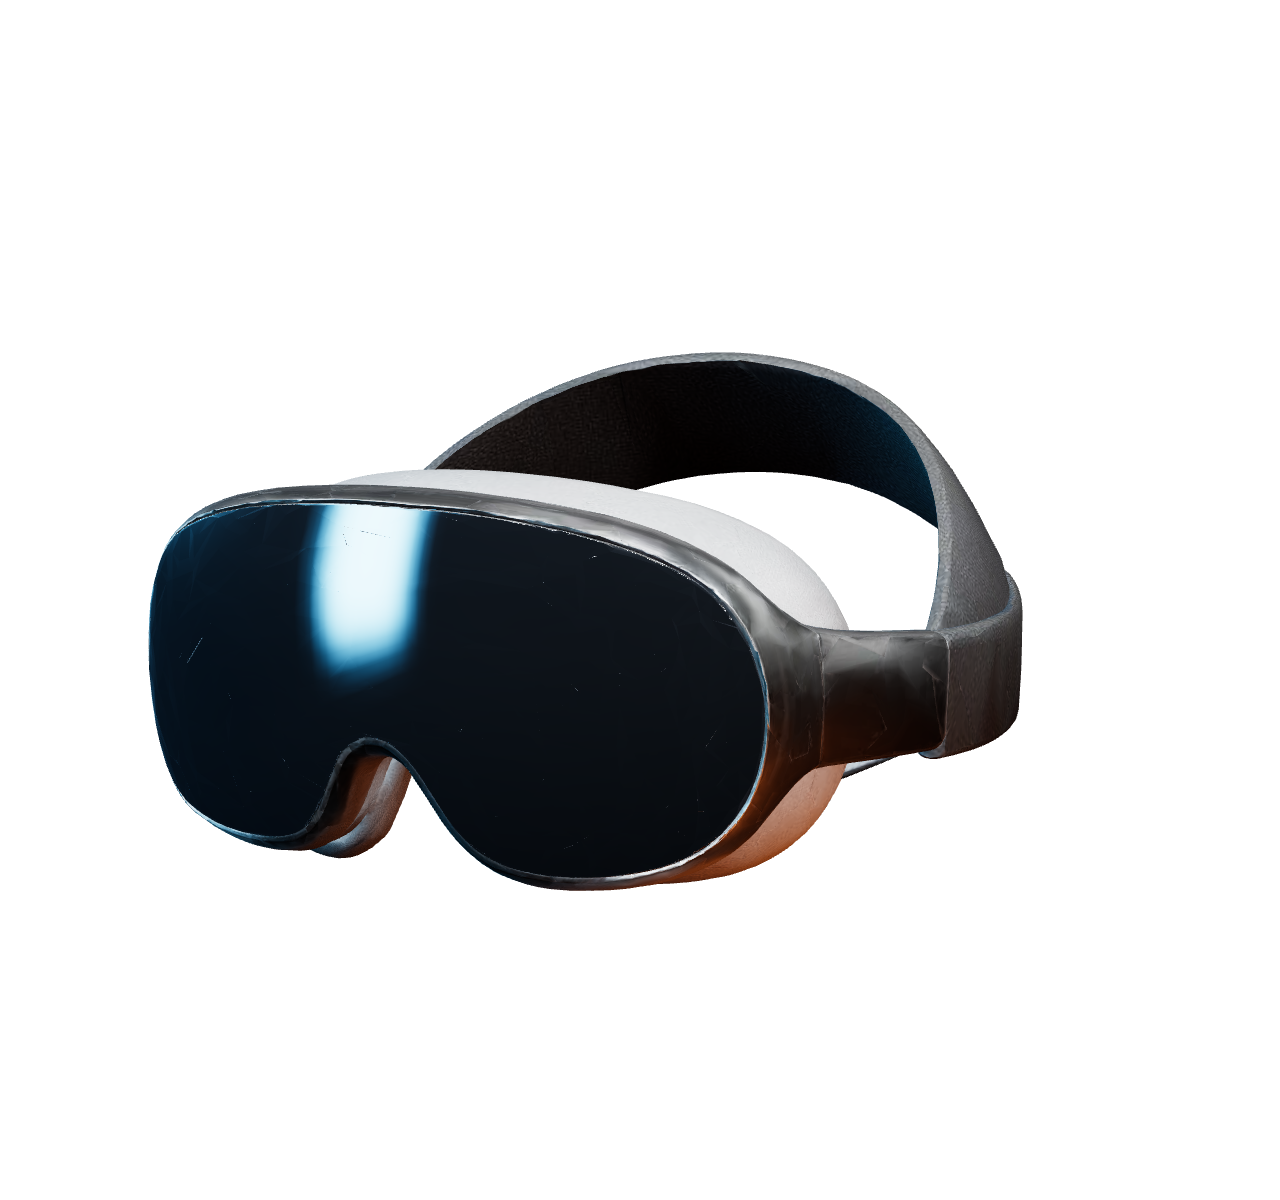
==== tools/poster.html @ 3830674b "Add VIZOR VR club demo site with 3D hero scene Single-page immersive site: three.js hero (helmet GLB" ====
<!doctype html>
<!-- Службова сторінка (не частина сайту): рендерить шолом на прозорому тлі для постера.
     Використовується скриптом tools/render-assets.mjs. -->
<html lang="uk">
<head>
<meta charset="utf-8">
<title>poster</title>
<link rel="stylesheet" href="../styles.css">
<style>html,body{margin:0;background:transparent!important}canvas{display:block;width:1200px;height:1200px}</style>
<script type="importmap">
{ "imports": { "three": "../assets/vendor/three/build/three.module.min.js", "three/addons/": "../assets/vendor/three/addons/" } }
</script>
</head>
<body>
<canvas id="c" width="1200" height="1200"></canvas>
<script type="module">
import * as THREE from 'three';
import { makeRenderer, setupLook, loadHelmet, readPalette, FOV, CAM_Z, POSTER_SPAN, BASE_ROT } from '../scene.js';
const q = new URLSearchParams(location.search);
const canvas = document.getElementById('c');
const renderer = makeRenderer(canvas, 1);
renderer.setPixelRatio(1);
renderer.setSize(1200, 1200, false);
const scene = new THREE.Scene();
const camera = new THREE.PerspectiveCamera(FOV, 1, 0.1, 60);
camera.position.set(0, 0, CAM_Z);
setupLook(renderer, scene, readPalette());
const helmet = await loadHelmet();
const vh = 2 * CAM_Z * Math.tan(THREE.MathUtils.degToRad(FOV / 2));
const rig = new THREE.Group();
rig.scale.setScalar(vh / POSTER_SPAN);
rig.add(helmet);
scene.add(rig);
if (q.has('ry')) helmet.rotation.y = parseFloat(q.get('ry'));
if (q.has('rx')) helmet.rotation.x = parseFloat(q.get('rx'));
renderer.render(scene, camera);
window.__png = canvas.toDataURL('image/png');
window.__done = true;
</script>
</body>
</html>
---- styles.css ----
/* VIZOR — VR-клуб, Суми. Мобільна версія спочатку.
   Палітру підібрано в OKLCH (див. DESIGN.md і tools/contrast.mjs); hex потрібен, щоб ті самі
   значення читала 3D-сцена. Кольори стрічки й світла беруться лише з цих шести змінних. */
:root {
  --bg: #0A0F14;        /* oklch(0.165 0.014 250) — тоноване скло */
  --surface: #151D25;   /* oklch(0.225 0.020 250) — анодований графіт */
  --text: #ECF1F5;      /* oklch(0.955 0.008 250) */
  --muted: #A1ACB9;     /* oklch(0.740 0.022 250) */
  --accent: #F38230;    /* oklch(0.720 0.165 52)  — помаранчевий анод, головна кнопка */
  --accent-2: #5BBEED;  /* oklch(0.760 0.115 232) — крижаний блік, деталі */

  --line: color-mix(in oklab, var(--muted) 22%, transparent);
  --line-strong: color-mix(in oklab, var(--muted) 42%, transparent);
  --glass: color-mix(in oklab, var(--surface) 72%, transparent);

  --font-display: 'Geologica', 'Onest', system-ui, sans-serif;
  --font-body: 'Onest', system-ui, -apple-system, 'Segoe UI', sans-serif;

  /* Шкала з шести розмірів */
  --fs-xs: 0.8125rem;
  --fs-sm: 0.9375rem;
  --fs-base: 1.0625rem;
  --fs-lg: 1.375rem;
  --fs-xl: clamp(1.75rem, 1.2rem + 2.4vw, 2.75rem);
  --fs-hero: clamp(2.25rem, 0.9rem + 6.4vw, 5.5rem);

  --radius: 18px;
  --radius-sm: 12px;
  --wrap: 1160px;
  --gutter: 20px;
  --section: 72px;
  --nav-h: 60px;

  /* Сторона квадрата постера/шолома на першому екрані */
  --helm: min(88vw, 54svh, 640px);
}
@media (min-width: 768px) {
  :root { --gutter: 32px; --section: 112px; --nav-h: 68px; }
}

*, *::before, *::after { box-sizing: border-box; }
html { scroll-behavior: smooth; scroll-padding-top: calc(var(--nav-h) + 12px); -webkit-text-size-adjust: 100%; }
body {
  margin: 0; background: var(--bg); color: var(--text);
  font-family: var(--font-body); font-size: var(--fs-base); line-height: 1.55;
  -webkit-font-smoothing: antialiased; text-rendering: optimizeLegibility;
  overflow-x: clip;
}
img, svg, canvas { display: block; max-width: 100%; }
img { height: auto; }
h1, h2, h3, p, ul, ol, dl, dd, figure, blockquote { margin: 0; }
ul, ol { padding: 0; list-style: none; }
a { color: inherit; }
button, input, select, textarea { font: inherit; color: inherit; }
:focus-visible { outline: 2px solid var(--accent-2); outline-offset: 3px; border-radius: 6px; }
::selection { background: var(--accent-2); color: var(--bg); }

.sr-only {
  position: absolute; width: 1px; height: 1px; padding: 0; margin: -1px;
  overflow: hidden; clip: rect(0 0 0 0); white-space: nowrap; border: 0;
}
.skip {
  position: absolute; left: 12px; top: -60px; z-index: 100; padding: 10px 16px;
  background: var(--text); color: var(--bg); border-radius: 999px; font-size: var(--fs-sm); font-weight: 600;
  text-decoration: none; transition: top .15s;
}
.skip:focus { top: 12px; }
.wrap { width: min(100% - 2 * var(--gutter), var(--wrap)); margin-inline: auto; }

/* ---------- Навігація ---------- */
.nav {
  position: fixed; inset: 0 0 auto 0; z-index: 50; height: var(--nav-h);
  border-bottom: 1px solid transparent;
  transition: background-color .25s, border-color .25s;
}
.nav.is-stuck, .nav.is-open {
  background: color-mix(in oklab, var(--bg) 82%, transparent);
  -webkit-backdrop-filter: blur(16px) saturate(1.3); backdrop-filter: blur(16px) saturate(1.3);
  border-bottom-color: var(--line);
}
.nav__in { height: 100%; display: flex; align-items: center; justify-content: space-between; gap: 16px; }
.logo {
  display: inline-flex; align-items: center; gap: 10px; text-decoration: none;
  font-family: var(--font-display); font-weight: 600; font-size: var(--fs-base); letter-spacing: 0.16em;
}
.logo svg { width: 30px; height: 18px; }
.nav__links {
  display: none; position: absolute; left: 0; right: 0; top: var(--nav-h);
  background: color-mix(in oklab, var(--bg) 96%, transparent);
  border-bottom: 1px solid var(--line); padding: 8px var(--gutter) 20px;
}
.nav.is-open .nav__links { display: block; }
.nav__links a {
  display: block; padding: 13px 0; text-decoration: none; color: var(--text);
  font-size: var(--fs-base); border-bottom: 1px solid var(--line);
}
.nav__right { display: flex; align-items: center; gap: 8px; }
.nav__contact { display: none; font-size: var(--fs-sm); color: var(--muted); text-decoration: none; padding: 8px 4px; }
.nav__cta {
  display: inline-flex; align-items: center; min-height: 40px; padding: 0 16px; border-radius: 999px;
  background: var(--accent); color: var(--bg); font-size: var(--fs-sm); font-weight: 600; text-decoration: none;
  opacity: 0; visibility: hidden; transform: translateY(-4px);
  transition: opacity .25s, transform .25s, visibility .25s;
}
.nav.is-stuck .nav__cta { opacity: 1; visibility: visible; transform: none; }
.nav__toggle {
  width: 44px; height: 44px; border: 1px solid var(--line-strong); border-radius: 999px; background: transparent;
  display: grid; place-items: center; cursor: pointer;
}
.nav__toggle span, .nav__toggle span::before {
  content: ''; display: block; width: 16px; height: 1.5px; background: var(--text); transition: transform .2s;
}
.nav__toggle span { transform: translateY(-3px); }
.nav__toggle span::before { transform: translateY(6px); }
.nav.is-open .nav__toggle span { transform: rotate(45deg); }
.nav.is-open .nav__toggle span::before { transform: rotate(-90deg); }

@media (min-width: 960px) {
  .nav__toggle { display: none; }
  .nav__links {
    display: flex; position: static; background: none; border: 0; padding: 0; gap: 4px;
  }
  .nav__links a {
    padding: 8px 12px; border: 0; font-size: var(--fs-sm); color: var(--muted); border-radius: 999px;
    transition: color .2s, background-color .2s;
  }
  .nav__links a:hover { color: var(--text); background: color-mix(in oklab, var(--muted) 12%, transparent); }
  .nav__links .only-mobile { display: none; }
  .nav__contact { display: inline-block; transition: color .2s; }
  .nav__contact:hover { color: var(--text); }
  .nav__right { gap: 16px; min-width: 150px; justify-content: flex-end; }
  .logo { min-width: 150px; }
}

/* ---------- Перший екран ---------- */
.hero {
  position: relative; isolation: isolate; overflow: hidden;
  min-height: max(100svh, 620px);
  display: flex; flex-direction: column; align-items: center;
  padding: calc(var(--nav-h) + clamp(20px, 5svh, 72px)) var(--gutter) calc(var(--helm) * 0.62);
  text-align: center;
}
.hero::after { /* плавний перехід сцени в контент */
  content: ''; position: absolute; inset: auto 0 0 0; height: 90px; z-index: 3; pointer-events: none;
  background: linear-gradient(to top, var(--bg), transparent);
}
.hero__canvas, .hero__ribbon, .hero__poster { position: absolute; pointer-events: none; user-select: none; }
.hero__canvas { inset: 0; width: 100%; height: 100%; z-index: 1; opacity: 0; }
.hero__ribbon {
  z-index: 0; left: 50%; bottom: 0; height: 55%; width: auto; max-width: none;
  transform: translateX(-50%); transition: opacity .9s ease;
}
.hero__poster {
  z-index: 2; left: 50%; top: calc(100% - var(--helm) * 0.37);
  width: var(--helm); height: var(--helm); transform: translate(-50%, -50%);
  transition: opacity .5s ease;
}
.hero.is-live .hero__canvas { opacity: 1; transition: opacity .9s ease; }
.hero.is-live .hero__ribbon { opacity: 0; }
.hero.has-helmet .hero__poster { opacity: 0; }
.hero.is-static .hero__canvas { display: none; }

.hero__content { position: relative; z-index: 4; display: flex; flex-direction: column; align-items: center; max-width: 880px; }
.pill {
  display: inline-flex; align-items: center; gap: 8px; min-height: 32px; padding: 4px 14px 4px 6px;
  border: 1px solid var(--line-strong); border-radius: 999px; background: var(--glass);
  font-size: var(--fs-xs); color: var(--muted); letter-spacing: 0.01em;
}
.pill__ico { width: 22px; height: 22px; border-radius: 50%; display: grid; place-items: center; background: color-mix(in oklab, var(--accent-2) 22%, transparent); color: var(--accent-2); }
.pill__ico svg { width: 12px; height: 12px; }
.hero h1 {
  margin-top: clamp(18px, 3svh, 28px);
  font-family: var(--font-display); font-weight: 600; font-size: var(--fs-hero);
  line-height: 1.04; letter-spacing: -0.035em; text-wrap: balance;
  background: linear-gradient(180deg, var(--text) 30%, color-mix(in oklab, var(--accent-2) 48%, var(--text)) 100%);
  -webkit-background-clip: text; background-clip: text; color: transparent;
  padding-bottom: 0.08em;
}
.hero h1 span { display: block; }
.hero__sub { margin-top: clamp(12px, 2svh, 20px); max-width: 34em; color: var(--muted); font-size: var(--fs-base); text-wrap: balance; }
.btn-hero {
  margin-top: clamp(20px, 3.4svh, 34px);
  display: inline-flex; align-items: center; gap: 14px; min-height: 56px; padding: 6px 6px 6px 26px;
  border-radius: 999px; background: var(--text); color: var(--bg); text-decoration: none;
  font-weight: 600; font-size: var(--fs-base);
  box-shadow: 0 10px 40px -12px color-mix(in oklab, var(--accent-2) 50%, transparent);
  transition: transform .2s ease, box-shadow .2s ease;
}
.btn-hero__ico {
  width: 44px; height: 44px; border-radius: 50%; background: var(--accent); color: var(--bg);
  display: grid; place-items: center; transition: transform .25s ease;
}
.btn-hero__ico svg { width: 18px; height: 18px; }
.btn-hero:hover { transform: translateY(-2px); }
.btn-hero:hover .btn-hero__ico { transform: translateX(3px); }
@media (min-width: 768px) {
  .hero__sub { font-size: var(--fs-lg); line-height: 1.4; }
}

/* ---------- Секції ---------- */
.section { padding-block: var(--section); position: relative; }
.section--band { background: var(--surface); --notch: var(--surface); --card: var(--bg); }
.section { --notch: var(--bg); --card: var(--surface); }
.head { max-width: 720px; margin-bottom: clamp(28px, 5vw, 56px); }
.eyebrow {
  display: inline-flex; align-items: center; gap: 10px; margin-bottom: 14px;
  font-size: var(--fs-xs); font-weight: 600; letter-spacing: 0.14em; text-transform: uppercase; color: var(--accent-2);
}
.eyebrow::before { /* шкала трекінгу */
  content: ''; width: 34px; height: 9px;
  background: repeating-linear-gradient(90deg, currentColor 0 1.5px, transparent 1.5px 6px);
  opacity: .8;
}
h2 {
  font-family: var(--font-display); font-weight: 600; font-size: var(--fs-xl);
  line-height: 1.1; letter-spacing: -0.025em; text-wrap: balance;
}
.head p { margin-top: 14px; color: var(--muted); max-width: 38em; }
h3 { font-family: var(--font-display); font-weight: 500; font-size: var(--fs-lg); line-height: 1.2; letter-spacing: -0.015em; }

.btn {
  display: inline-flex; align-items: center; justify-content: center; gap: 10px;
  min-height: 52px; padding: 0 24px; border-radius: 999px; border: 1px solid transparent;
  font-weight: 600; font-size: var(--fs-base); text-decoration: none; cursor: pointer;
  transition: transform .2s ease, background-color .2s, border-color .2s, opacity .2s;
}
.btn svg { width: 20px; height: 20px; flex: none; }
.btn:hover { transform: translateY(-2px); }
.btn--accent { background: var(--accent); color: var(--bg); }
.btn--ghost { background: transparent; color: var(--text); border-color: var(--line-strong); }
.btn--ghost:hover { border-color: var(--text); }
.btn[disabled] { opacity: .6; cursor: progress; transform: none; }

/* Заглушки фото: замініть src на .webp, підпис-figcaption приберіть */
.ph { position: relative; overflow: hidden; border-radius: var(--radius-sm); background: var(--surface); }
.ph img { width: 100%; height: 100%; object-fit: cover; }
.ph figcaption {
  position: absolute; inset: 0; display: flex; flex-direction: column; justify-content: flex-end; gap: 4px;
  padding: 16px; font-size: var(--fs-xs); line-height: 1.4; color: var(--muted);
}
.ph figcaption b { color: var(--text); font-weight: 600; letter-spacing: 0.1em; text-transform: uppercase; }

/* ---------- Формати ---------- */
.formats { display: grid; gap: 16px; }
.format {
  display: flex; flex-direction: column; background: var(--card); border: 1px solid var(--line);
  border-radius: var(--radius); overflow: hidden; transition: border-color .25s, transform .25s;
}
.format:hover { border-color: var(--line-strong); transform: translateY(-3px); }
.format .ph { border-radius: 0; aspect-ratio: 16 / 9; }
.format__body { padding: 22px 20px 24px; display: flex; flex-direction: column; gap: 12px; flex: 1; }
.format__body > p { color: var(--muted); font-size: var(--fs-sm); }
.specs { display: grid; grid-template-columns: 1fr 1fr; gap: 1px; margin-top: auto; background: var(--line); border: 1px solid var(--line); border-radius: var(--radius-sm); overflow: hidden; }
.specs div { background: var(--card); padding: 10px 12px; }
.specs dt { font-size: var(--fs-xs); color: var(--muted); }
.specs dd { font-size: var(--fs-sm); font-weight: 500; }
@media (min-width: 768px) {
  .formats { grid-template-columns: 1fr 1fr; gap: 20px; }
  .format__body { padding: 26px 26px 28px; }
}

/* ---------- Ігри ---------- */
.games { display: grid; grid-template-columns: 1fr 1fr; gap: 12px; }
.game {
  position: relative; display: flex; flex-direction: column; gap: 8px; min-height: 172px;
  padding: 16px; background: var(--card); border: 1px solid var(--line); border-radius: var(--radius-sm);
  transition: border-color .25s, transform .25s;
}
.game:hover { border-color: var(--accent-2); transform: translateY(-3px); }
.game__genre { font-size: var(--fs-xs); color: var(--accent-2); letter-spacing: 0.04em; }
.game h3 { font-size: var(--fs-base); font-weight: 600; }
.game p { font-size: var(--fs-xs); color: var(--muted); line-height: 1.45; }
.game__age {
  margin-top: auto; align-self: flex-start; padding: 3px 10px; border-radius: 999px;
  border: 1px solid var(--line-strong); font-size: var(--fs-xs); font-weight: 600; font-variant-numeric: tabular-nums;
}
.note { margin-top: 20px; font-size: var(--fs-sm); color: var(--muted); }
@media (min-width: 768px) {
  .games { grid-template-columns: repeat(4, 1fr); gap: 16px; }
  .game { padding: 20px; min-height: 200px; }
  .game h3 { font-size: var(--fs-lg); font-weight: 500; }
  .game p { font-size: var(--fs-sm); }
}

/* ---------- Ціни: квитки на сесію (фірмова деталь) ---------- */
.tickets { display: grid; gap: 12px; }
.ticket {
  position: relative; display: grid; grid-template-columns: 78px 1fr; align-items: stretch;
  background: var(--card); border-radius: 14px; text-decoration: none; color: inherit;
  transition: transform .25s;
}
a.ticket:hover { transform: translateY(-3px); }
.ticket__stub {
  position: relative; display: flex; flex-direction: column; justify-content: space-between; gap: 10px;
  padding: 16px 12px 16px 16px; border-right: 1.5px dashed var(--line-strong);
  grid-row: 1 / span 2;
}
.ticket__stub::before, .ticket__stub::after { /* перфорація */
  content: ''; position: absolute; right: -8px; width: 15px; height: 15px; border-radius: 50%; background: var(--notch);
}
.ticket__stub::before { top: -8px; }
.ticket__stub::after { bottom: -8px; }
.ticket__slot { font-family: var(--font-display); font-weight: 600; font-size: var(--fs-sm); letter-spacing: 0.06em; color: var(--accent-2); }
.ticket__time { font-size: var(--fs-xs); color: var(--muted); font-variant-numeric: tabular-nums; line-height: 1.3; }
.ticket__time b { display: block; font-family: var(--font-display); font-size: var(--fs-lg); font-weight: 500; color: var(--text); }
.ticket__body { padding: 16px 12px 16px 18px; display: flex; flex-direction: column; justify-content: center; gap: 4px; min-width: 0; }
.ticket__body h3 { font-size: var(--fs-base); font-weight: 600; }
.ticket__body p { font-size: var(--fs-xs); color: var(--muted); line-height: 1.45; }
.ticket__price {
  grid-column: 2; padding: 0 16px 16px 18px; display: flex; align-items: baseline; gap: 8px; white-space: nowrap;
}
.ticket__body { padding-bottom: 10px; }
.ticket__price b { font-family: var(--font-display); font-weight: 600; font-size: var(--fs-lg); font-variant-numeric: tabular-nums; }
.ticket__price span { font-size: var(--fs-xs); color: var(--muted); }
.ticket--party { margin-top: 12px; grid-template-columns: 78px 1fr; }
.ticket--party .ticket__slot { color: var(--accent); }
.ticket--party .ticket__body { padding-block: 22px; gap: 10px; }
.ticket--party h3 { font-size: var(--fs-lg); font-weight: 500; }
.ticket--party ul { display: grid; gap: 6px; font-size: var(--fs-sm); color: var(--muted); }
.ticket--party li { padding-left: 18px; position: relative; }
.ticket--party li::before { content: ''; position: absolute; left: 0; top: .6em; width: 8px; height: 1.5px; background: var(--accent); }
.ticket--party .ticket__price { flex-direction: column; align-items: flex-start; padding: 0 16px 22px 18px; gap: 12px; }
.ticket--party .ticket__price b { font-size: var(--fs-xl); }
@media (min-width: 768px) {
  .tickets { grid-template-columns: 1fr 1fr; gap: 16px; }
  .ticket { grid-template-columns: 96px 1fr auto; }
  .ticket__stub { padding: 20px 14px 20px 20px; grid-row: auto; }
  .ticket__body { padding: 20px 16px 20px 22px; }
  .ticket__body p { font-size: var(--fs-sm); }
  .ticket__price { grid-column: auto; padding: 20px 24px 20px 4px; flex-direction: column; align-items: flex-end; justify-content: center; gap: 0; text-align: right; }
  .ticket--party { grid-column: 1 / -1; grid-template-columns: 96px 1fr auto; margin-top: 8px; }
  .ticket--party .ticket__price { grid-column: auto; align-items: flex-end; text-align: right; padding: 22px 28px 22px 8px; }
  .ticket--party ul { grid-template-columns: 1fr 1fr; column-gap: 24px; }
}

/* ---------- Як це працює ---------- */
.steps { display: grid; gap: 28px; counter-reset: step; }
.step { position: relative; padding-left: 62px; counter-increment: step; }
.step::before {
  content: '0' counter(step); position: absolute; left: 0; top: -2px;
  font-family: var(--font-display); font-weight: 500; font-size: var(--fs-lg); color: var(--accent-2); font-variant-numeric: tabular-nums;
}
.step::after { /* шкала */
  content: ''; position: absolute; left: 4px; top: 36px; bottom: -22px; width: 9px;
  background: repeating-linear-gradient(180deg, var(--line-strong) 0 1.5px, transparent 1.5px 7px);
}
.step:last-child::after { display: none; }
.step p { margin-top: 8px; color: var(--muted); font-size: var(--fs-sm); }
@media (min-width: 900px) {
  .steps { grid-template-columns: repeat(4, 1fr); gap: 28px; }
  .step { padding: 54px 0 0; }
  .step::before { top: 0; }
  .step::after { left: 44px; right: -14px; top: 10px; bottom: auto; width: auto; height: 9px;
    background: repeating-linear-gradient(90deg, var(--line-strong) 0 1.5px, transparent 1.5px 7px); }
}

/* ---------- Безпека ---------- */
.safety { display: grid; gap: 32px; }
.safety .ph { aspect-ratio: 4 / 5; max-height: 560px; }
.checks { display: grid; gap: 0; }
.checks li { display: grid; grid-template-columns: 28px 1fr; gap: 14px; padding: 18px 0; border-top: 1px solid var(--line); }
.checks li:last-child { border-bottom: 1px solid var(--line); }
.checks svg { width: 22px; height: 22px; color: var(--accent-2); margin-top: 2px; }
.checks b { display: block; font-weight: 600; }
.checks span { color: var(--muted); font-size: var(--fs-sm); }
@media (min-width: 900px) {
  .safety { grid-template-columns: 5fr 7fr; gap: 64px; align-items: start; }
  .safety .ph { position: sticky; top: calc(var(--nav-h) + 24px); }
}

/* ---------- Відгуки ---------- */
.reviews { display: grid; gap: 16px; }
.review { display: flex; flex-direction: column; gap: 20px; padding: 24px; background: var(--card); border: 1px solid var(--line); border-radius: var(--radius); }
.review blockquote { font-size: var(--fs-base); }
.review footer { margin-top: auto; font-size: var(--fs-sm); color: var(--muted); }
.review footer b { display: block; color: var(--text); font-weight: 600; }
@media (min-width: 900px) { .reviews { grid-template-columns: repeat(3, 1fr); gap: 20px; } }

/* ---------- Бронювання ---------- */
.booking { display: grid; gap: 28px; }
.form { display: grid; grid-template-columns: 1fr; gap: 16px 14px; }
@media (min-width: 560px) { .form { grid-template-columns: 1fr 1fr; } }
.field { display: flex; flex-direction: column; gap: 7px; min-width: 0; }
.field--full { grid-column: 1 / -1; }
.field label { font-size: var(--fs-sm); color: var(--muted); }
.field input, .field select {
  width: 100%; min-width: 0; min-height: 52px; padding: 0 16px; border-radius: var(--radius-sm);
  background: var(--card); border: 1px solid var(--line-strong); color: var(--text);
  appearance: none; -webkit-appearance: none; color-scheme: dark; transition: border-color .2s;
}
.field select {
  background-image: url("data:image/svg+xml,%3Csvg xmlns='http://www.w3.org/2000/svg' viewBox='0 0 12 8' fill='none' stroke='%23A1ACB9' stroke-width='1.6'%3E%3Cpath d='M1 1.5l5 5 5-5'/%3E%3C/svg%3E");
  background-repeat: no-repeat; background-position: right 16px center; background-size: 12px; padding-right: 40px;
}
.field input:hover, .field select:hover { border-color: var(--muted); }
.field input:focus-visible, .field select:focus-visible { outline-offset: 1px; border-radius: var(--radius-sm); border-color: var(--accent-2); }
.field input::placeholder { color: color-mix(in oklab, var(--muted) 70%, transparent); }
.form__actions { grid-column: 1 / -1; display: grid; gap: 12px; margin-top: 6px; }
.form__hint { grid-column: 1 / -1; font-size: var(--fs-xs); color: var(--muted); }
.form__status { grid-column: 1 / -1; padding: 14px 16px; border-radius: var(--radius-sm); font-size: var(--fs-sm); border: 1px solid var(--line-strong); }
.form__status[hidden] { display: none; }
.form__status.is-ok { border-color: var(--accent-2); background: color-mix(in oklab, var(--accent-2) 10%, transparent); }
.form__status.is-err { border-color: var(--accent); background: color-mix(in oklab, var(--accent) 10%, transparent); }
.hp { position: absolute; left: -9999px; }

.pass { /* квиток, що збирається з полів форми */
  background: var(--card); border-radius: var(--radius); position: relative; overflow: hidden;
  border: 1px solid var(--line);
}
.pass__top { padding: 22px 22px 20px; display: flex; justify-content: space-between; align-items: flex-start; gap: 12px; }
.pass__top span { font-size: var(--fs-xs); color: var(--muted); letter-spacing: 0.12em; text-transform: uppercase; }
.pass__top b { font-family: var(--font-display); font-size: var(--fs-lg); font-weight: 600; letter-spacing: 0.04em; display: block; margin-top: 2px; }
.pass__no { color: var(--accent-2); font-family: var(--font-display); font-weight: 600; font-size: var(--fs-sm); letter-spacing: 0.06em; font-variant-numeric: tabular-nums; }
.pass__grid { display: grid; grid-template-columns: 1fr 1fr; gap: 16px 12px; padding: 0 22px 22px; }
.pass__grid div { min-width: 0; }
.pass__grid dt { font-size: var(--fs-xs); color: var(--muted); }
.pass__grid dd { font-weight: 500; overflow-wrap: anywhere; }
.pass__grid .wide { grid-column: 1 / -1; }
.pass__cut { position: relative; border-top: 1.5px dashed var(--line-strong); margin: 0 14px; }
.pass__cut::before, .pass__cut::after { content: ''; position: absolute; top: -9px; width: 16px; height: 16px; border-radius: 50%; background: var(--notch); }
.pass__cut::before { left: -23px; }
.pass__cut::after { right: -23px; }
.pass__sum { padding: 18px 22px 22px; display: flex; justify-content: space-between; align-items: baseline; gap: 12px; }
.pass__sum span { font-size: var(--fs-sm); color: var(--muted); }
.pass__sum b { font-family: var(--font-display); font-size: var(--fs-lg); font-weight: 600; font-variant-numeric: tabular-nums; }
.pass__ticks { height: 12px; margin: 0 22px 20px; opacity: .7;
  background: repeating-linear-gradient(90deg, var(--muted) 0 1.5px, transparent 1.5px 5px, var(--muted) 5px 8px, transparent 8px 12px); }
.aside-note { margin-top: 16px; font-size: var(--fs-sm); color: var(--muted); }
@media (min-width: 900px) {
  .booking { grid-template-columns: 7fr 5fr; gap: 56px; align-items: start; }
  .form__actions { grid-template-columns: auto auto; justify-content: start; }
}

/* ---------- Контакти ---------- */
.contacts { display: grid; gap: 28px; }
.contacts .ph { aspect-ratio: 3 / 2; }
.clist { display: grid; gap: 0; }
.clist div { display: grid; grid-template-columns: 110px 1fr; gap: 12px; padding: 16px 0; border-top: 1px solid var(--line); }
.clist dt { font-size: var(--fs-sm); color: var(--muted); }
.clist dd a { text-decoration: underline; text-decoration-color: var(--line-strong); text-underline-offset: 4px; transition: text-decoration-color .2s; }
.clist dd a:hover { text-decoration-color: var(--accent-2); }
.hours { display: grid; grid-template-columns: auto 1fr; gap: 2px 16px; font-variant-numeric: tabular-nums; }
.hours span:nth-child(odd) { color: var(--muted); }
.contacts__btns { display: flex; flex-wrap: wrap; gap: 10px; margin-top: 24px; }
.contacts__btns .btn { flex: 1 1 auto; }
@media (min-width: 900px) {
  .contacts { grid-template-columns: 1fr 1fr; gap: 56px; align-items: center; }
  .contacts__btns .btn { flex: 0 0 auto; }
}

/* ---------- Підвал ---------- */
.foot { border-top: 1px solid var(--line); padding: 28px 0 36px; font-size: var(--fs-sm); color: var(--muted); }
.foot__in { display: flex; flex-wrap: wrap; gap: 10px 24px; justify-content: space-between; align-items: center; }
.foot a { text-underline-offset: 4px; }

/* ---------- Поява при прокрутці (тільки з JS і без reduced motion) ---------- */
.js .reveal { opacity: 0; transform: translateY(18px); transition: opacity .7s ease, transform .7s ease; }
.js .reveal.is-in { opacity: 1; transform: none; }

@media (prefers-reduced-motion: reduce) {
  html { scroll-behavior: auto; }
  *, *::before, *::after { animation: none !important; transition: none !important; }
  .js .reveal { opacity: 1; transform: none; }
  .hero__canvas { display: none; }
}
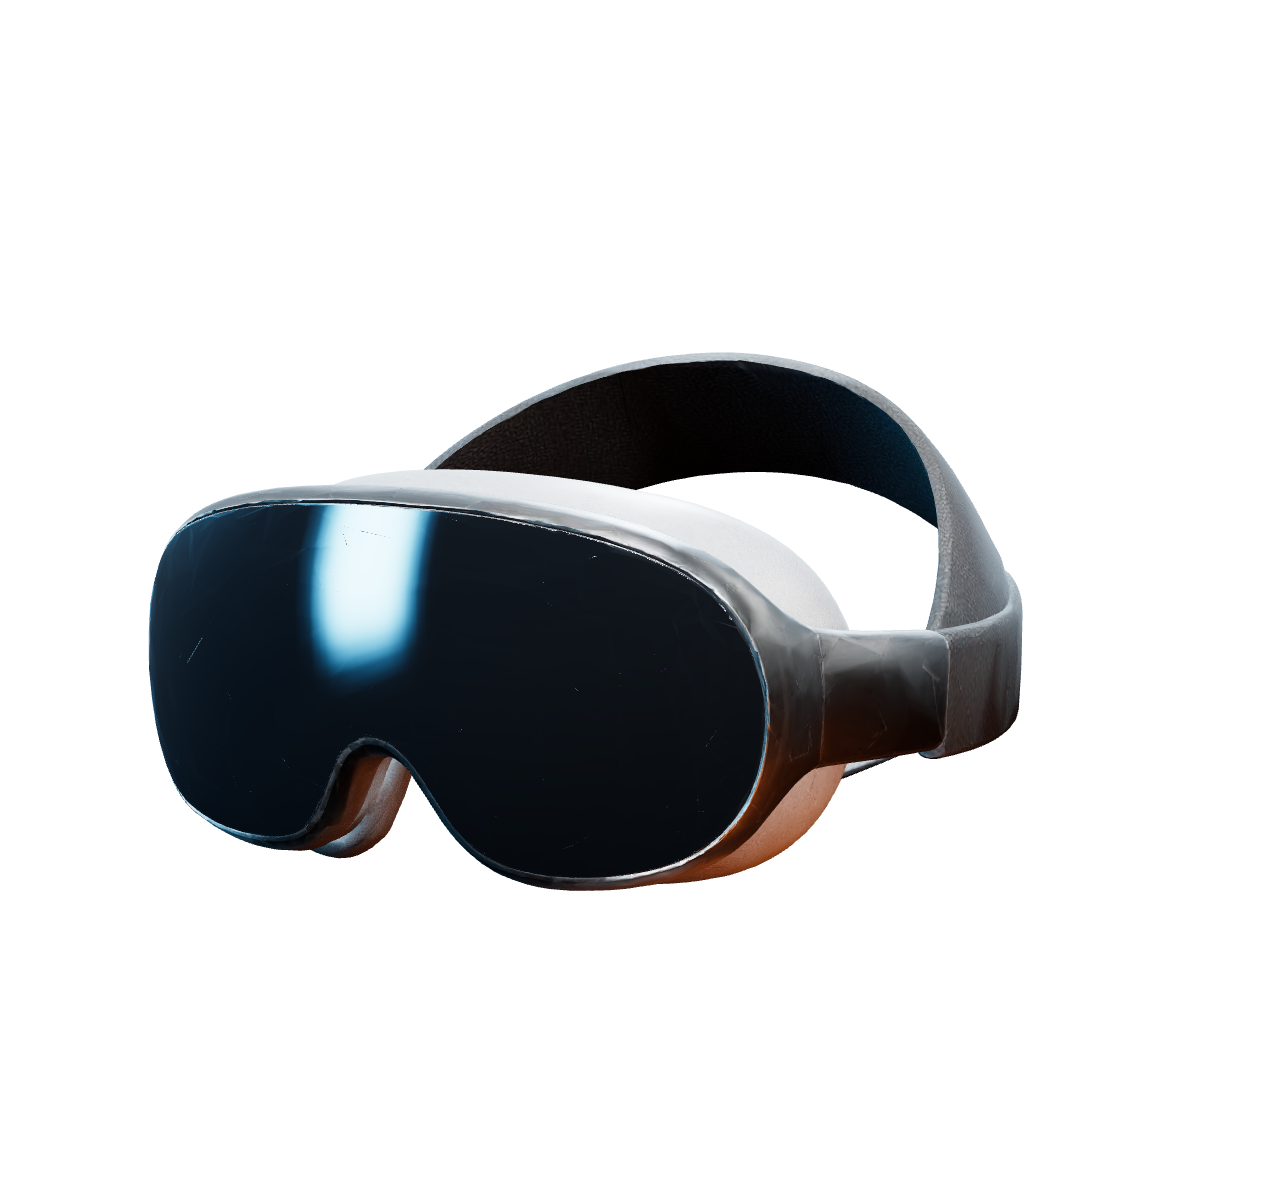
==== commit ba0a3041: "Rebuild hero ribbon as twisted curve mesh, add glow and rim light Ribbon is now real geometry along " ====
--- a/tools/poster.html
+++ b/tools/poster.html
@@ -24,8 +24,9 @@
 const scene = new THREE.Scene();
 const camera = new THREE.PerspectiveCamera(FOV, 1, 0.1, 60);
 camera.position.set(0, 0, CAM_Z);
-setupLook(renderer, scene, readPalette());
-const helmet = await loadHelmet();
+const pal = readPalette();
+setupLook(renderer, scene, pal);
+const helmet = await loadHelmet(pal);
 const vh = 2 * CAM_Z * Math.tan(THREE.MathUtils.degToRad(FOV / 2));
 const rig = new THREE.Group();
 rig.scale.setScalar(vh / POSTER_SPAN);
--- a/styles.css
+++ b/styles.css
@@ -32,7 +32,7 @@
   --nav-h: 60px;
 
   /* Сторона квадрата постера/шолома на першому екрані */
-  --helm: min(88vw, 54svh, 640px);
+  --helm: min(88vw, 48svh, 600px);
 }
 @media (min-width: 768px) {
   :root { --gutter: 32px; --section: 112px; --nav-h: 68px; }
@@ -137,11 +137,11 @@
   position: relative; isolation: isolate; overflow: hidden;
   min-height: max(100svh, 620px);
   display: flex; flex-direction: column; align-items: center;
-  padding: calc(var(--nav-h) + clamp(20px, 5svh, 72px)) var(--gutter) calc(var(--helm) * 0.62);
+  padding: calc(var(--nav-h) + clamp(20px, 5svh, 72px)) var(--gutter) calc(var(--helm) * 0.80);
   text-align: center;
 }
 .hero::after { /* плавний перехід сцени в контент */
-  content: ''; position: absolute; inset: auto 0 0 0; height: 90px; z-index: 3; pointer-events: none;
+  content: ''; position: absolute; inset: auto 0 0 0; height: 28px; z-index: 3; pointer-events: none;
   background: linear-gradient(to top, var(--bg), transparent);
 }
 .hero__canvas, .hero__ribbon, .hero__poster { position: absolute; pointer-events: none; user-select: none; }
@@ -151,10 +151,21 @@
   transform: translateX(-50%); transition: opacity .9s ease;
 }
 .hero__poster {
-  z-index: 2; left: 50%; top: calc(100% - var(--helm) * 0.37);
+  z-index: 2; left: 50%; top: calc(100% - var(--helm) * 0.57);
   width: var(--helm); height: var(--helm); transform: translate(-50%, -50%);
   transition: opacity .5s ease;
 }
+.hero__glow { /* світіння за шоломом для постера і статичного режиму; у живій сцені його малює спрайт */
+  position: absolute; z-index: 1; pointer-events: none; left: 50%; top: calc(100% - var(--helm) * 0.57);
+  width: calc(var(--helm) * 1.45); aspect-ratio: 1; transform: translate(-50%, -50%);
+  background: radial-gradient(closest-side,
+    color-mix(in oklab, var(--accent-2) 32%, transparent) 0%,
+    color-mix(in oklab, var(--accent-2) 20%, transparent) 20%,
+    color-mix(in oklab, var(--accent-2) 8%, transparent) 42%,
+    color-mix(in oklab, var(--accent-2) 2%, transparent) 68%, transparent 100%);
+  transition: opacity .9s ease;
+}
+.hero.is-live .hero__glow { opacity: 0; }
 .hero.is-live .hero__canvas { opacity: 1; transition: opacity .9s ease; }
 .hero.is-live .hero__ribbon { opacity: 0; }
 .hero.has-helmet .hero__poster { opacity: 0; }
